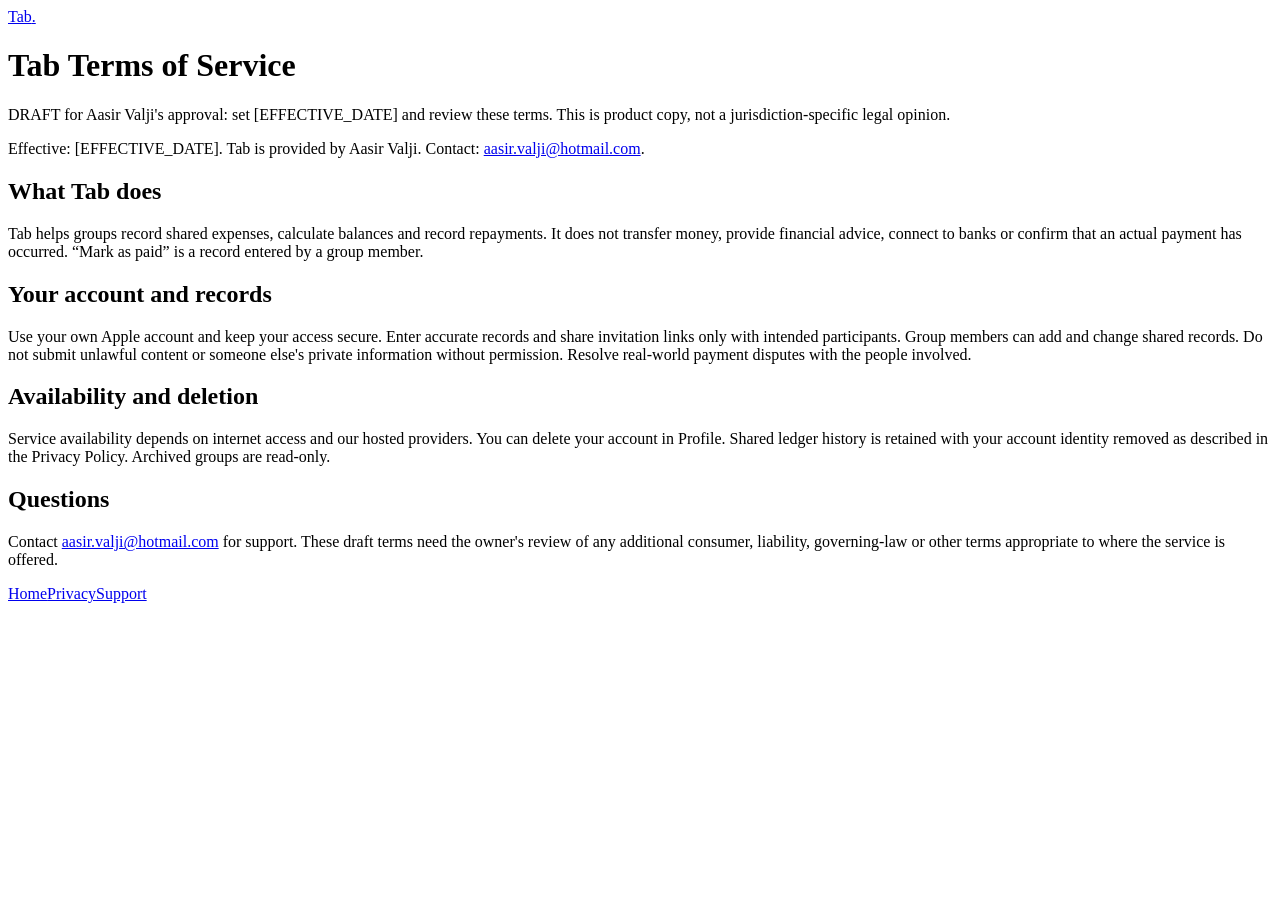
==== public/terms.html @ adae808a "Prepare Tab public website for Cloudflare Pages" ====
<!doctype html>
<html lang="en"><head><meta charset="utf-8"><meta name="viewport" content="width=device-width,initial-scale=1">
<meta name="referrer" content="no-referrer"><meta name="robots" content="noindex,nofollow">
<title>Tab Terms — Draft</title><link rel="stylesheet" href="/styles.css"></head><body>
<header><a class="brand" href="/" aria-label="Tab home">Tab<span class="brand-dot" aria-hidden="true">.</span></a></header>
<main id="main">
<h1>Tab Terms of Service</h1>
<p class="draft">DRAFT for Aasir Valji's approval: set [EFFECTIVE_DATE] and review these terms.
This is product copy, not a jurisdiction-specific legal opinion.</p>
<p>Effective: [EFFECTIVE_DATE]. Tab is provided by Aasir Valji.
Contact: <a href="mailto:aasir.valji@hotmail.com">aasir.valji@hotmail.com</a>.</p>
<h2>What Tab does</h2>
<p>Tab helps groups record shared expenses, calculate balances and record repayments.
It does not transfer money, provide financial advice, connect to banks or confirm that
an actual payment has occurred. “Mark as paid” is a record entered by a group member.</p>
<h2>Your account and records</h2>
<p>Use your own Apple account and keep your access secure. Enter accurate records and
share invitation links only with intended participants. Group members can add and change
shared records. Do not submit unlawful content or someone else's private information without
permission. Resolve real-world payment disputes with the people involved.</p>
<h2>Availability and deletion</h2>
<p>Service availability depends on internet access and our hosted providers. You can delete
your account in Profile. Shared ledger history is retained with your account identity removed
as described in the Privacy Policy. Archived groups are read-only.</p>
<h2>Questions</h2>
<p>Contact <a href="mailto:aasir.valji@hotmail.com">aasir.valji@hotmail.com</a>
for support. These draft terms need the owner's review of any additional
consumer, liability, governing-law or other terms appropriate to where the service is offered.</p>
</main>
<footer><nav aria-label="Website"><a href="/">Home</a><a href="/privacy">Privacy</a><a href="/support">Support</a></nav></footer>
</body></html>
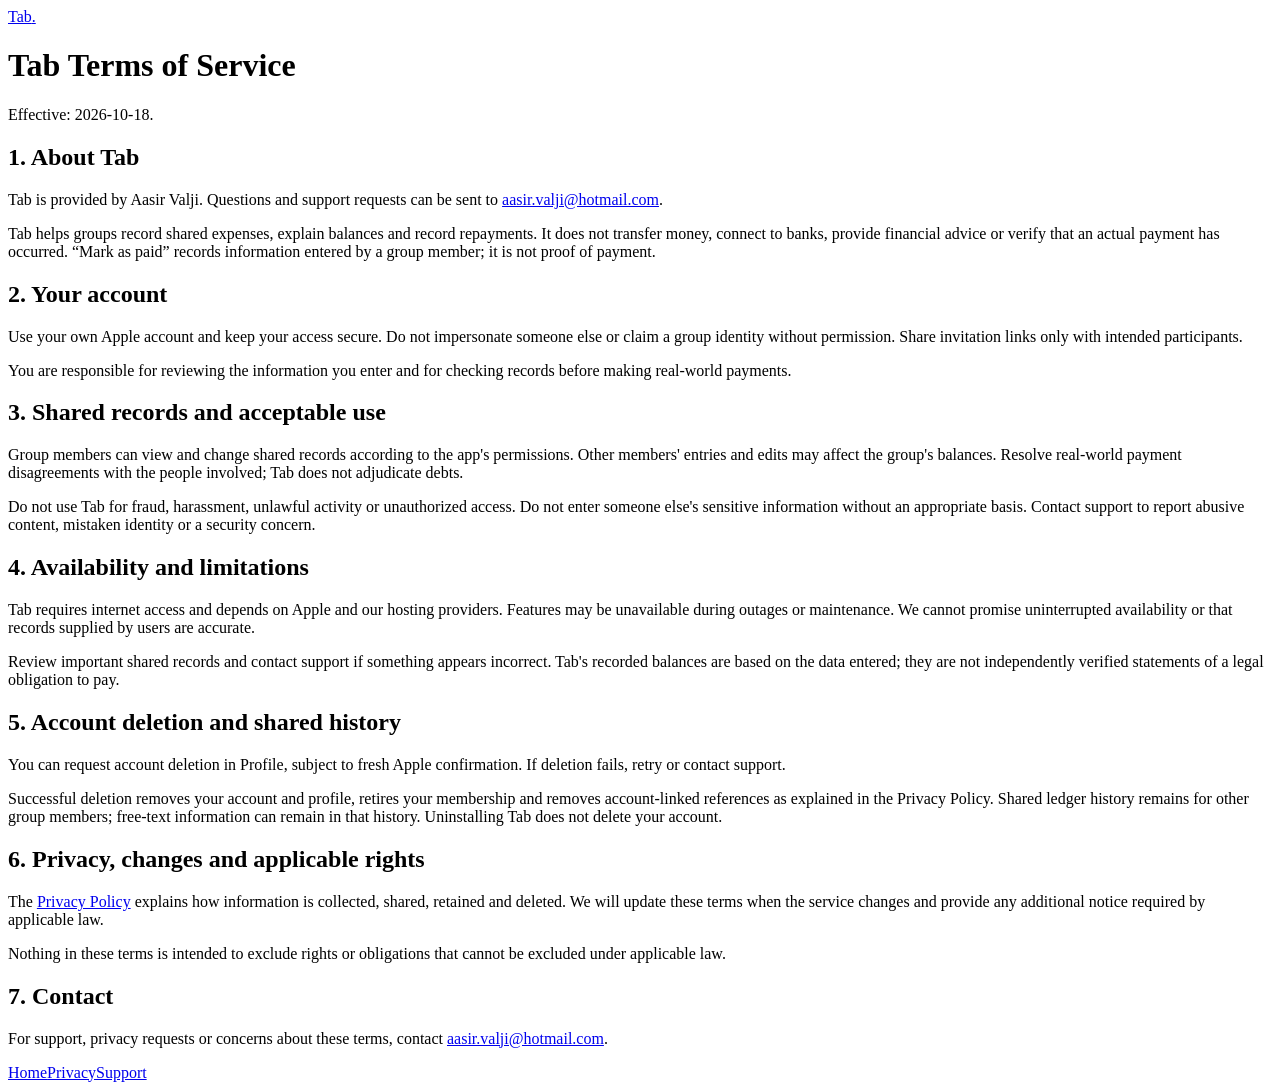
==== commit 724af303: "Publish approved Tab privacy policy and terms" ====
--- a/public/terms.html
+++ b/public/terms.html
@@ -1,31 +1,70 @@
 <!doctype html>
-<html lang="en"><head><meta charset="utf-8"><meta name="viewport" content="width=device-width,initial-scale=1">
-<meta name="referrer" content="no-referrer"><meta name="robots" content="noindex,nofollow">
-<title>Tab Terms — Draft</title><link rel="stylesheet" href="/styles.css"></head><body>
-<header><a class="brand" href="/" aria-label="Tab home">Tab<span class="brand-dot" aria-hidden="true">.</span></a></header>
-<main id="main">
-<h1>Tab Terms of Service</h1>
-<p class="draft">DRAFT for Aasir Valji's approval: set [EFFECTIVE_DATE] and review these terms.
-This is product copy, not a jurisdiction-specific legal opinion.</p>
-<p>Effective: [EFFECTIVE_DATE]. Tab is provided by Aasir Valji.
-Contact: <a href="mailto:aasir.valji@hotmail.com">aasir.valji@hotmail.com</a>.</p>
-<h2>What Tab does</h2>
-<p>Tab helps groups record shared expenses, calculate balances and record repayments.
-It does not transfer money, provide financial advice, connect to banks or confirm that
-an actual payment has occurred. “Mark as paid” is a record entered by a group member.</p>
-<h2>Your account and records</h2>
-<p>Use your own Apple account and keep your access secure. Enter accurate records and
-share invitation links only with intended participants. Group members can add and change
-shared records. Do not submit unlawful content or someone else's private information without
-permission. Resolve real-world payment disputes with the people involved.</p>
-<h2>Availability and deletion</h2>
-<p>Service availability depends on internet access and our hosted providers. You can delete
-your account in Profile. Shared ledger history is retained with your account identity removed
-as described in the Privacy Policy. Archived groups are read-only.</p>
-<h2>Questions</h2>
-<p>Contact <a href="mailto:aasir.valji@hotmail.com">aasir.valji@hotmail.com</a>
-for support. These draft terms need the owner's review of any additional
-consumer, liability, governing-law or other terms appropriate to where the service is offered.</p>
-</main>
-<footer><nav aria-label="Website"><a href="/">Home</a><a href="/privacy">Privacy</a><a href="/support">Support</a></nav></footer>
-</body></html>
+<html lang="en">
+<head>
+  <meta charset="utf-8">
+  <meta name="viewport" content="width=device-width,initial-scale=1">
+  <meta name="referrer" content="no-referrer">
+  <meta name="robots" content="noindex,nofollow">
+  <title>Tab Terms of Service</title>
+  <link rel="stylesheet" href="/styles.css">
+</head>
+<body>
+  <header><a class="brand" href="/" aria-label="Tab home">Tab<span class="brand-dot" aria-hidden="true">.</span></a></header>
+  <main id="main">
+    <h1>Tab Terms of Service</h1>
+    <p>Effective: 2026-10-18.</p>
+
+    <h2>1. About Tab</h2>
+    <p>Tab is provided by Aasir Valji. Questions and support requests can be sent to
+      <a href="mailto:aasir.valji@hotmail.com">aasir.valji@hotmail.com</a>.</p>
+    <p>Tab helps groups record shared expenses, explain balances and record repayments.
+      It does not transfer money, connect to banks, provide financial advice or verify
+      that an actual payment has occurred. “Mark as paid” records information entered
+      by a group member; it is not proof of payment.</p>
+
+    <h2>2. Your account</h2>
+    <p>Use your own Apple account and keep your access secure. Do not impersonate
+      someone else or claim a group identity without permission. Share invitation
+      links only with intended participants.</p>
+    <p>You are responsible for reviewing the information you enter and for checking
+      records before making real-world payments.</p>
+
+    <h2>3. Shared records and acceptable use</h2>
+    <p>Group members can view and change shared records according to the app's
+      permissions. Other members' entries and edits may affect the group's balances.
+      Resolve real-world payment disagreements with the people involved; Tab does
+      not adjudicate debts.</p>
+    <p>Do not use Tab for fraud, harassment, unlawful activity or unauthorized access.
+      Do not enter someone else's sensitive information without an appropriate basis.
+      Contact support to report abusive content, mistaken identity or a security concern.</p>
+
+    <h2>4. Availability and limitations</h2>
+    <p>Tab requires internet access and depends on Apple and our hosting providers.
+      Features may be unavailable during outages or maintenance. We cannot promise
+      uninterrupted availability or that records supplied by users are accurate.</p>
+    <p>Review important shared records and contact support if something appears
+      incorrect. Tab's recorded balances are based on the data entered; they are
+      not independently verified statements of a legal obligation to pay.</p>
+
+    <h2>5. Account deletion and shared history</h2>
+    <p>You can request account deletion in Profile, subject to fresh Apple
+      confirmation. If deletion fails, retry or contact support.</p>
+    <p>Successful deletion removes your account and profile, retires your membership
+      and removes account-linked references as explained in the Privacy Policy.
+      Shared ledger history remains for other group members; free-text information
+      can remain in that history. Uninstalling Tab does not delete your account.</p>
+
+    <h2>6. Privacy, changes and applicable rights</h2>
+    <p>The <a href="/privacy">Privacy Policy</a> explains how information is collected,
+      shared, retained and deleted. We will update these terms when the service
+      changes and provide any additional notice required by applicable law.</p>
+    <p>Nothing in these terms is intended to exclude rights or obligations that
+      cannot be excluded under applicable law.</p>
+
+    <h2>7. Contact</h2>
+    <p>For support, privacy requests or concerns about these terms, contact
+      <a href="mailto:aasir.valji@hotmail.com">aasir.valji@hotmail.com</a>.</p>
+  </main>
+  <footer><nav aria-label="Website"><a href="/">Home</a><a href="/privacy">Privacy</a><a href="/support">Support</a></nav></footer>
+</body>
+</html>
